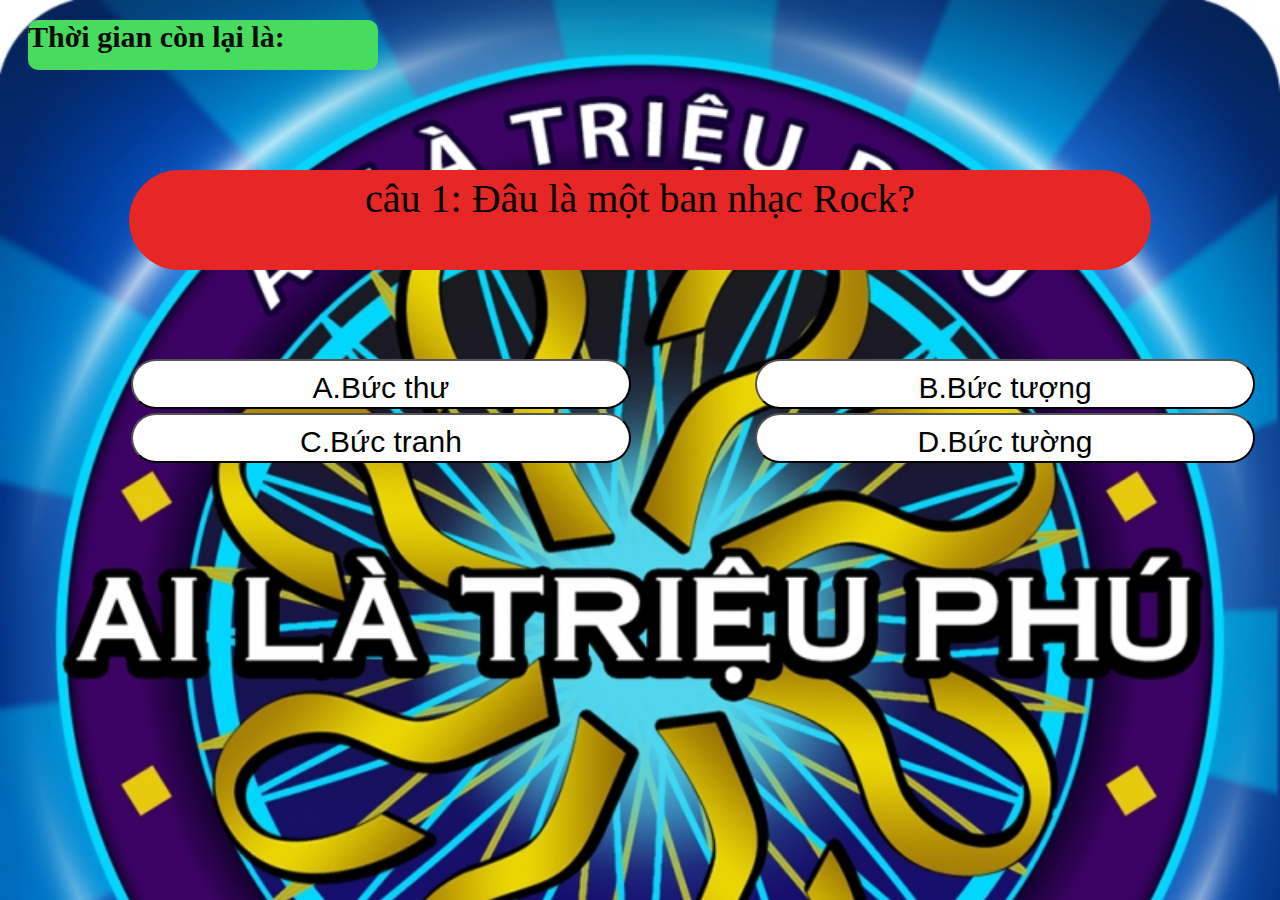
==== Ai_la_trieu_phu.html @ cf3035e3 "Ai la trieu phu" ====
<!DOCTYPE html>
<html lang="en">
<head>
    <meta charset="UTF-8">
    <title>Ai là triệu phú</title>
    <link rel="stylesheet" href="style_css.css">
</head>
<div>
    <h2 id="styleTime">
      Thời gian còn lại là: <span id="timeCountDown"></span>
    </h2>
</div>
<div id="point">
    <h2 id="result"></h2>
</div>
<body>
<div id="wrapper">
    <div id="questionScreen" class="hide">
        <div id="question"></div>
        <div id="answer">
            <table>
                <tr>
                    <td><button id="answer_1" class="an_" onclick="checkAnswer(this.id,this)"> Đáp án 1</button></td>
                    <td><button id="answer_2" class="an_" onclick="checkAnswer(this.id,this)"> Đáp án 2</button></td><br>
                </tr>
                <tr>
                    <td><button id="answer_3" class="an_" onclick="checkAnswer(this.id,this)"> Đáp án 3</button></td>
                    <td><button id="answer_4" class="an_" onclick="checkAnswer(this.id,this) "> Đáp án 4</button></td><br>
                </tr>
            </table>
        </div>
    </div>
</div>
<script src = "Questions.js">
    document.getElementById('question').innerHTML = questions[0].content;
</script>
</body>
</html>
---- style_css.css ----
body{
    background-image: url("anh.jpg");
    background-size: cover;
}

#point{
    width: 300px;
    margin-top: 20px;
    margin-left: 10px;
    border-radius: 5px;
    text-align: center;
    color: #0b0c0b;
    font-size: 30px;
}
#styleTime{
    background-color: #47dc5f;
    font-size: 30px;
    width: 350px;
    border-radius: 10px;
    height: 50px;
    margin-left: 20px;
    margin-top: 20px;
    color: #0b0c0b;
}

#timeCountDown{
    background-color: #b71c1c;
    font-size: 30px;
    width: 350px;
    border-radius: 10px;
    height: 50px;
    margin-left: 20px;
    margin-top: 20px;
    color: white;
}

#question{
    background-color: #e72626;
    width: 80%;
    height: 90px;
    text-align: center;
    border-radius: 100px;
    margin: 100px auto 50px auto;
    padding: 5px;
    font-size: 40px;
}

#answer{
    width: 600px;
}

button {
    padding: 15px 32px;
    text-align: center;
    text-decoration: none;
    display: inline-block;
    cursor: pointer;
    font-size: 30px;
    background-color: white;
    color: black;
    border-radius: 80px;
}

button:hover {
    background-color: #12cb19;
    transform: translateY(-10px);
    box-shadow: 0 5px 20px rgba(0, 0, 0, .2);
}

.an_ {
    height: 50px;
    width: 500px;
    padding: 10px;
    margin-left: 120px;
}
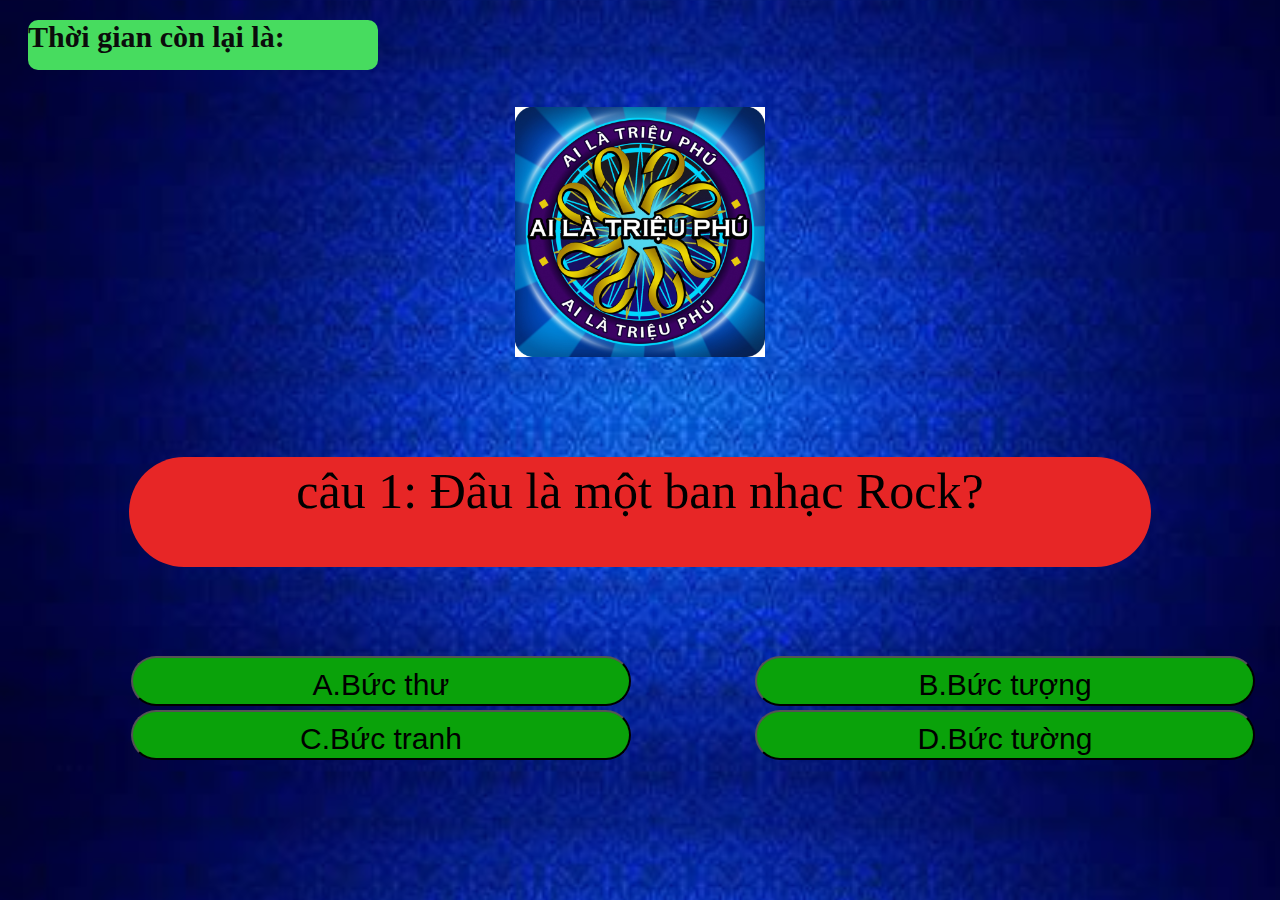
==== commit b354ee83: "ai la trieu phu" ====
--- a/Ai_la_trieu_phu.html
+++ b/Ai_la_trieu_phu.html
@@ -16,6 +16,7 @@
 <body>
 <div id="wrapper">
     <div id="questionScreen" class="hide">
+        <img src="anh.jpg"/>
         <div id="question"></div>
         <div id="answer">
             <table>
--- a/style_css.css
+++ b/style_css.css
@@ -1,5 +1,5 @@
 body{
-    background-image: url("anh.jpg");
+    background-image: url("anh3.jpg");
     background-size: cover;
 }
 
@@ -9,8 +9,14 @@
     margin-left: 10px;
     border-radius: 5px;
     text-align: center;
-    color: #0b0c0b;
+    color: #eaea16;
     font-size: 30px;
+}
+#questionScreen img{
+    display: block;
+    width: 250px;
+    height: 250px;
+    margin: 20px auto;
 }
 #styleTime{
     background-color: #47dc5f;
@@ -24,25 +30,25 @@
 }
 
 #timeCountDown{
-    background-color: #b71c1c;
+    background-color: #e72626;
     font-size: 30px;
     width: 350px;
     border-radius: 10px;
     height: 50px;
     margin-left: 20px;
     margin-top: 20px;
-    color: white;
+    color: #eaea2b;
 }
 
 #question{
     background-color: #e72626;
     width: 80%;
-    height: 90px;
+    height: 100px;
     text-align: center;
     border-radius: 100px;
     margin: 100px auto 50px auto;
     padding: 5px;
-    font-size: 40px;
+    font-size: 50px;
 }
 
 #answer{
@@ -56,13 +62,13 @@
     display: inline-block;
     cursor: pointer;
     font-size: 30px;
-    background-color: white;
+    background-color: #0aa20a;
     color: black;
     border-radius: 80px;
 }
 
 button:hover {
-    background-color: #12cb19;
+    background-color: #e0e744;
     transform: translateY(-10px);
     box-shadow: 0 5px 20px rgba(0, 0, 0, .2);
 }
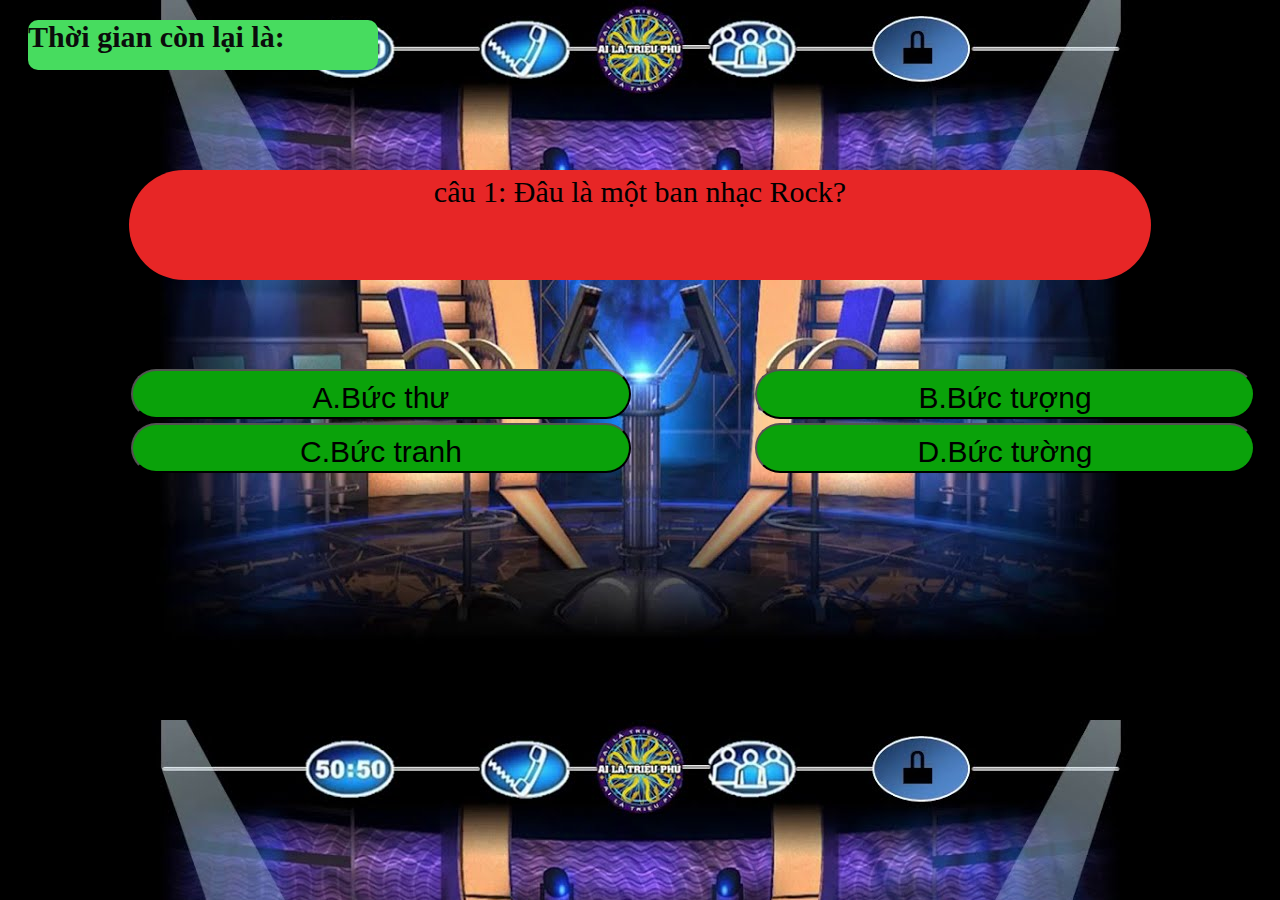
==== commit dcca0cff: "ai la trieu phu 2" ====
--- a/Ai_la_trieu_phu.html
+++ b/Ai_la_trieu_phu.html
@@ -16,8 +16,7 @@
 <body>
 <div id="wrapper">
     <div id="questionScreen" class="hide">
-        <img src="anh.jpg"/>
-        <div id="question"></div>
+        <div id="question" style="text-align: center"></div>
         <div id="answer">
             <table>
                 <tr>
--- a/style_css.css
+++ b/style_css.css
@@ -1,22 +1,22 @@
 body{
-    background-image: url("anh3.jpg");
+    background-image: url("anh2.jpg");
     background-size: cover;
 }
 
 #point{
     width: 300px;
     margin-top: 20px;
-    margin-left: 10px;
+    margin-right: 10px;
     border-radius: 5px;
     text-align: center;
-    color: #eaea16;
+    color: #d7d71b;
     font-size: 30px;
 }
 #questionScreen img{
     display: block;
     width: 250px;
     height: 250px;
-    margin: 20px auto;
+    margin: 10px auto;
 }
 #styleTime{
     background-color: #47dc5f;
@@ -41,14 +41,15 @@
 }
 
 #question{
-    background-color: #e72626;
+    /*display: inline;*/
+    background: #e72626;
     width: 80%;
     height: 100px;
     text-align: center;
     border-radius: 100px;
     margin: 100px auto 50px auto;
     padding: 5px;
-    font-size: 50px;
+    font-size: 30px;
 }
 
 #answer{
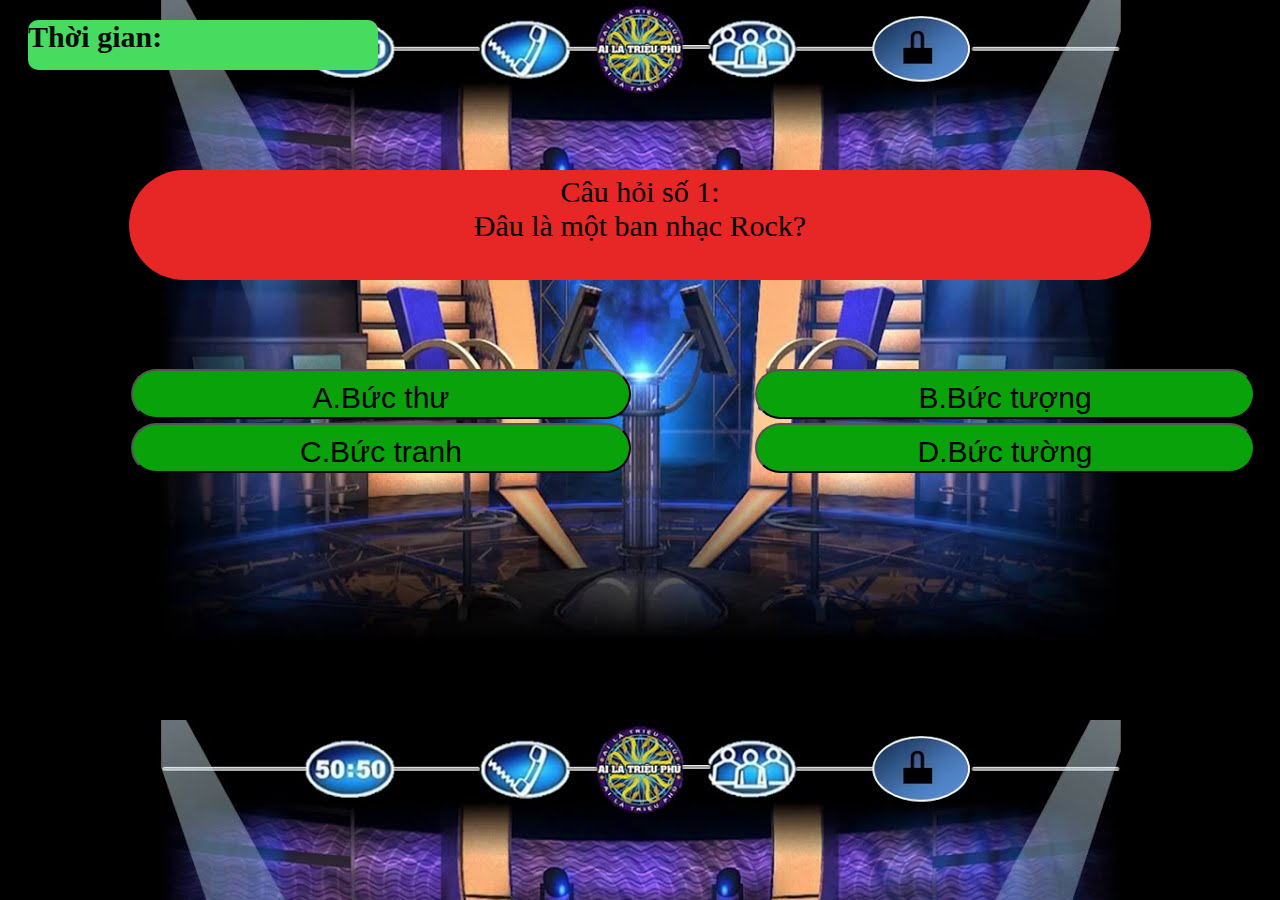
==== commit 4b3afbcf: "'hoan thien case" ====
--- a/Ai_la_trieu_phu.html
+++ b/Ai_la_trieu_phu.html
@@ -7,7 +7,7 @@
 </head>
 <div>
     <h2 id="styleTime">
-      Thời gian còn lại là: <span id="timeCountDown"></span>
+      Thời gian: <span id="timeCountDown"></span>
     </h2>
 </div>
 <div id="point">
@@ -15,7 +15,7 @@
 </div>
 <body>
 <div id="wrapper">
-    <div id="questionScreen" class="hide">
+    <div id="questionScreen" class="">
         <div id="question" style="text-align: center"></div>
         <div id="answer">
             <table>
--- a/style_css.css
+++ b/style_css.css
@@ -51,11 +51,6 @@
     padding: 5px;
     font-size: 30px;
 }
-
-#answer{
-    width: 600px;
-}
-
 button {
     padding: 15px 32px;
     text-align: center;
